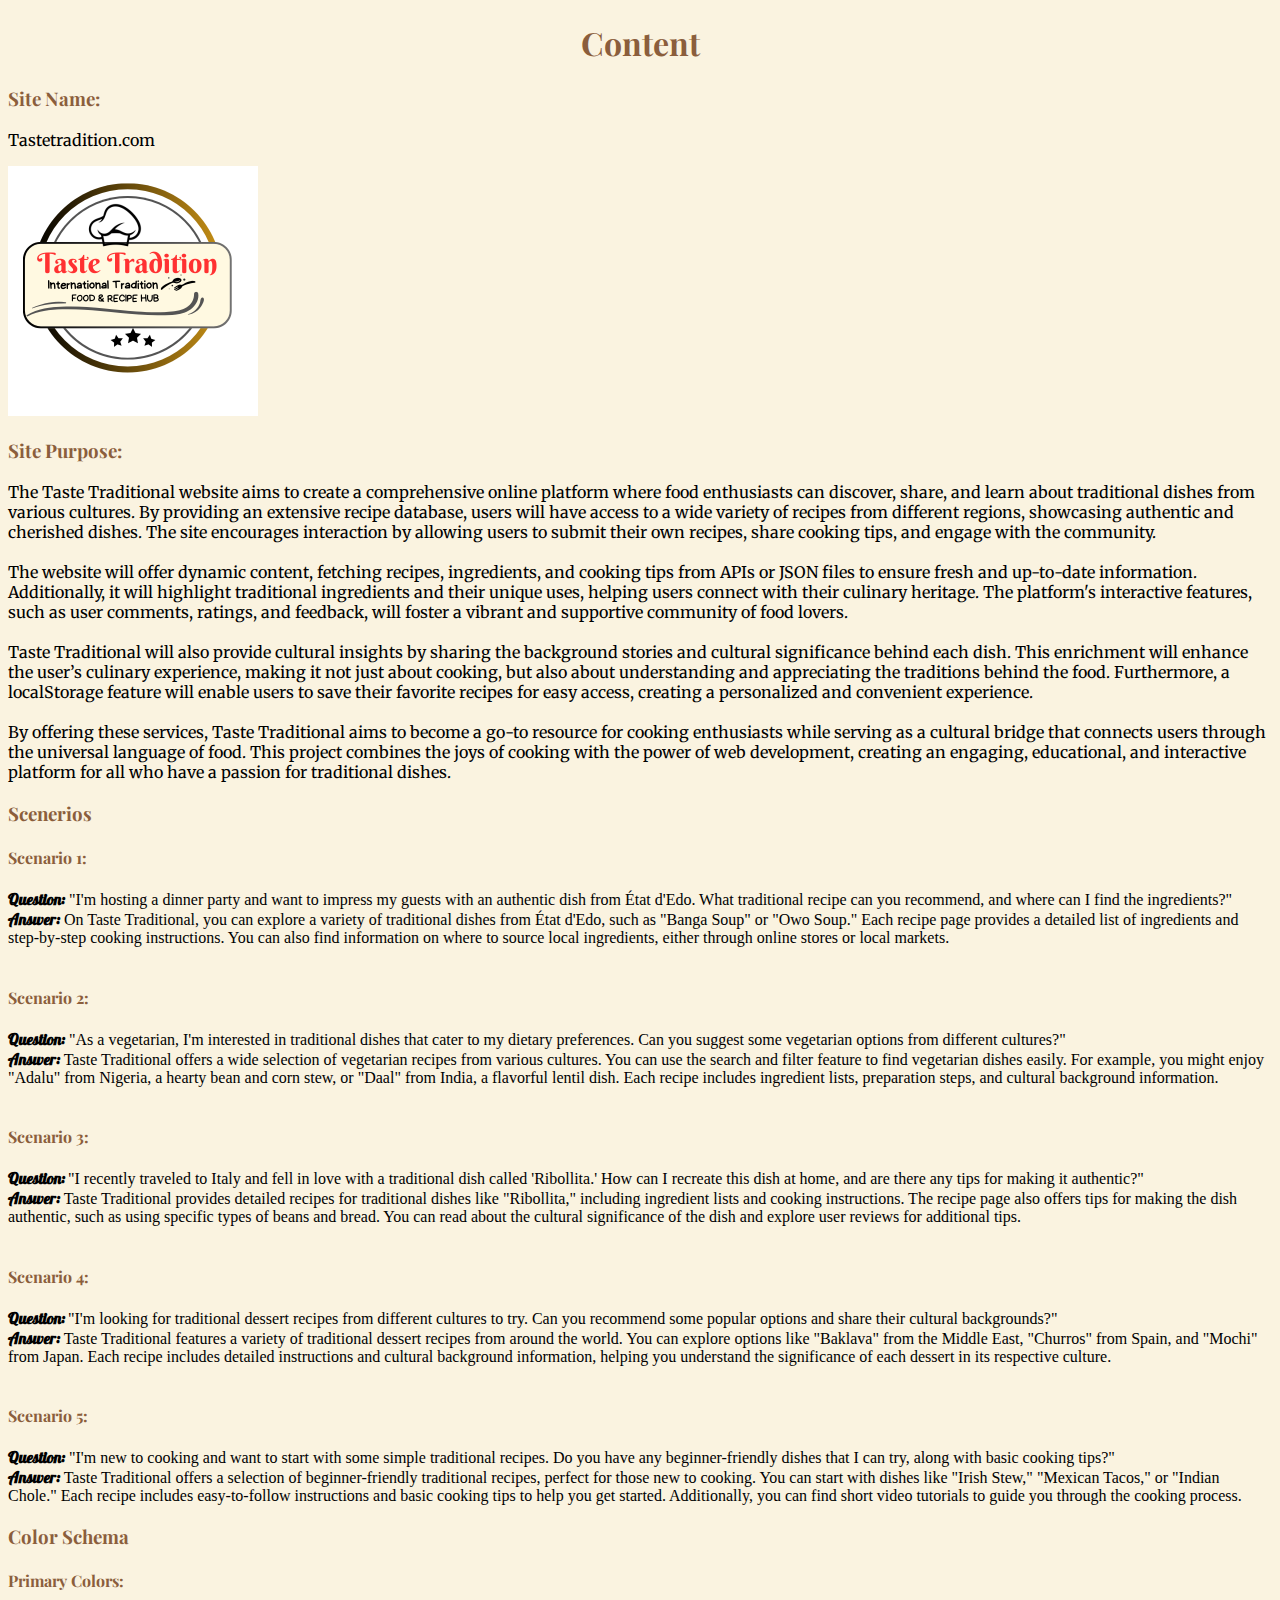
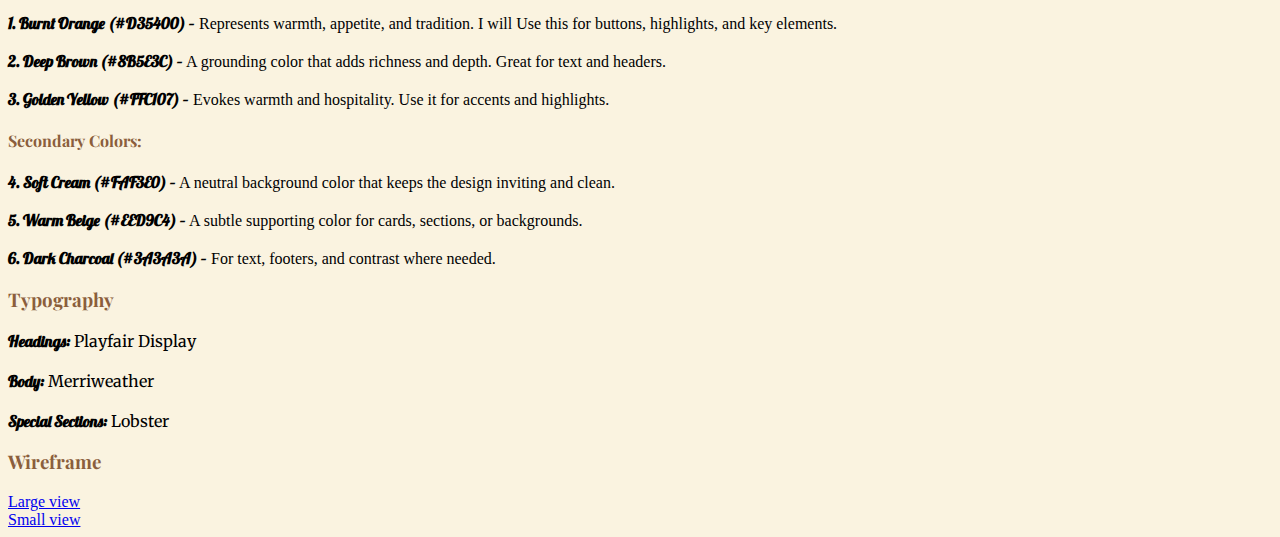
==== sitePlan.html @ 5951a016 "sitePlan" ====
<!DOCTYPE html>
<html lang="en">
<head>
    <meta charset="UTF-8">
    <meta name="viewport" content="width=device-width, initial-scale=1.0">
    <title>Site Plan</title>
    <link rel="stylesheet" href="styles/sitePlan.css">
</head>
<body>
    <h1>Content</h1>
    <div>
        <h3>Site Name:</h3>
        <p>Tastetradition.com</p>
        <img src="images/TasteTradition.png" alt="Taste Tradition" width="250px">
    </div>
    <div>
        <h3>Site Purpose:</h3>
        <p>The Taste Traditional website aims to create a comprehensive online platform where food enthusiasts can discover, share, and learn about traditional dishes from various cultures. By providing an extensive recipe database, users will have access to a wide variety of recipes from different regions, showcasing authentic and cherished dishes. The site encourages interaction by allowing users to submit their own recipes, share cooking tips, and engage with the community.
           <br><br> 
            The website will offer dynamic content, fetching recipes, ingredients, and cooking tips from APIs or JSON files to ensure fresh and up-to-date information. Additionally, it will highlight traditional ingredients and their unique uses, helping users connect with their culinary heritage. The platform's interactive features, such as user comments, ratings, and feedback, will foster a vibrant and supportive community of food lovers.
            <br><br>
            Taste Traditional will also provide cultural insights by sharing the background stories and cultural significance behind each dish. This enrichment will enhance the user’s culinary experience, making it not just about cooking, but also about understanding and appreciating the traditions behind the food. Furthermore, a localStorage feature will enable users to save their favorite recipes for easy access, creating a personalized and convenient experience.
            <br><br>
            By offering these services, Taste Traditional aims to become a go-to resource for cooking enthusiasts while serving as a cultural bridge that connects users through the universal language of food. This project combines the joys of cooking with the power of web development, creating an engaging, educational, and interactive platform for all who have a passion for traditional dishes.</p>
        
    </div>
    <div>
        <h3>Scenerios</h3>
        <p><h4>Scenario 1:</h4>
           <strong> Question:</strong> "I'm hosting a dinner party and want to impress my guests with an authentic dish from État d'Edo. What traditional recipe can you recommend, and where can I find the ingredients?" <br>
            
            <strong>Answer:</strong> On Taste Traditional, you can explore a variety of traditional dishes from État d'Edo, such as "Banga Soup" or "Owo Soup." Each recipe page provides a detailed list of ingredients and step-by-step cooking instructions. You can also find information on where to source local ingredients, either through online stores or local markets. <br> <br>
            
            <h4>Scenario 2:</h4>
            <strong>Question:</strong> "As a vegetarian, I'm interested in traditional dishes that cater to my dietary preferences. Can you suggest some vegetarian options from different cultures?"
            <br>
            <strong>Answer:</strong> Taste Traditional offers a wide selection of vegetarian recipes from various cultures. You can use the search and filter feature to find vegetarian dishes easily. For example, you might enjoy "Adalu" from Nigeria, a hearty bean and corn stew, or "Daal" from India, a flavorful lentil dish. Each recipe includes ingredient lists, preparation steps, and cultural background information. <br><br>
            
           <h4> Scenario 3:</h4>
            <strong>Question: </strong> "I recently traveled to Italy and fell in love with a traditional dish called 'Ribollita.' How can I recreate this dish at home, and are there any tips for making it authentic?" <br>
            
            <strong>Answer:</strong> Taste Traditional provides detailed recipes for traditional dishes like "Ribollita," including ingredient lists and cooking instructions. The recipe page also offers tips for making the dish authentic, such as using specific types of beans and bread. You can read about the cultural significance of the dish and explore user reviews for additional tips.
            <br> <br>
           <h4> Scenario 4:</h4>
            <strong>Question: </strong> "I'm looking for traditional dessert recipes from different cultures to try. Can you recommend some popular options and share their cultural backgrounds?"
            <br>
           <strong> Answer:</strong> Taste Traditional features a variety of traditional dessert recipes from around the world. You can explore options like "Baklava" from the Middle East, "Churros" from Spain, and "Mochi" from Japan. Each recipe includes detailed instructions and cultural background information, helping you understand the significance of each dessert in its respective culture.
            <br> <br>
            <h4>Scenario 5:</h4>
           <strong> Question:</strong> "I'm new to cooking and want to start with some simple traditional recipes. Do you have any beginner-friendly dishes that I can try, along with basic cooking tips?"
        <br>
           <strong> Answer:</strong> Taste Traditional offers a selection of beginner-friendly traditional recipes, perfect for those new to cooking. You can start with dishes like "Irish Stew," "Mexican Tacos," or "Indian Chole." Each recipe includes easy-to-follow instructions and basic cooking tips to help you get started. Additionally, you can find short video tutorials to guide you through the cooking process.</p>
    </div>
    <div>
        <h3>Color Schema</h3>
        <p><h4>Primary Colors:</h4>

            <strong>1. Burnt Orange (#D35400) –</strong> Represents warmth, appetite, and tradition. I will Use this for buttons, highlights, and key elements.
            
            <br><br>
            <strong>2. Deep Brown (#8B5E3C) –</strong> A grounding color that adds richness and depth. Great for text and headers.
            <br> <br>
            
           <strong> 3. Golden Yellow (#FFC107) –</strong> Evokes warmth and hospitality. Use it for accents and highlights.
            
            
            
           <h4> Secondary Colors:</h4>
            
           <strong> 4. Soft Cream (#FAF3E0) – </strong>A neutral background color that keeps the design inviting and clean.
            <br> <br>
            
            <strong>5. Warm Beige (#EED9C4) –</strong> A subtle supporting color for cards, sections, or backgrounds.
            
            <br> <br>
           <strong> 6. Dark Charcoal (#3A3A3A) –</strong> For text, footers, and contrast where needed.</p>
    </div>
    <div>
        <h3>Typography</h3>
        <p><strong>Headings:</strong> Playfair Display <br> <br>

            <strong>Body:</strong> Merriweather <br> <br>
            
           <strong> Special Sections:</strong> Lobster</p>
    </div>
    <div>
        <h3>Wireframe</h3>
       <a href="https://wireframe.cc/3VVSjD">Large view</a> <br>
       <a href="https://wireframe.cc/DXRyOu">Small view</a>
    </div>
---- styles/sitePlan.css ----
@import url('https://fonts.googleapis.com/css2?family=Lobster&family=Merriweather:ital,wght@0,300;0,400;0,700;0,900;1,300;1,400;1,700;1,900&family=Playfair+Display:ital,wght@0,400..900;1,400..900&family=Roboto:ital,wght@0,100..900;1,100..900&display=swap');

body{
    background-color:#FAF3E0 ;
}
h1, h3, h4, h5 {
    font-family: "Playfair Display", serif;
    color: #8B5E3C;
    font-weight: bolder;
}

p{
    font-family:"Merriweather", serif ;
}

strong{
    font-family:"Lobster", serif ;
}
h1{
    text-align: center;
}
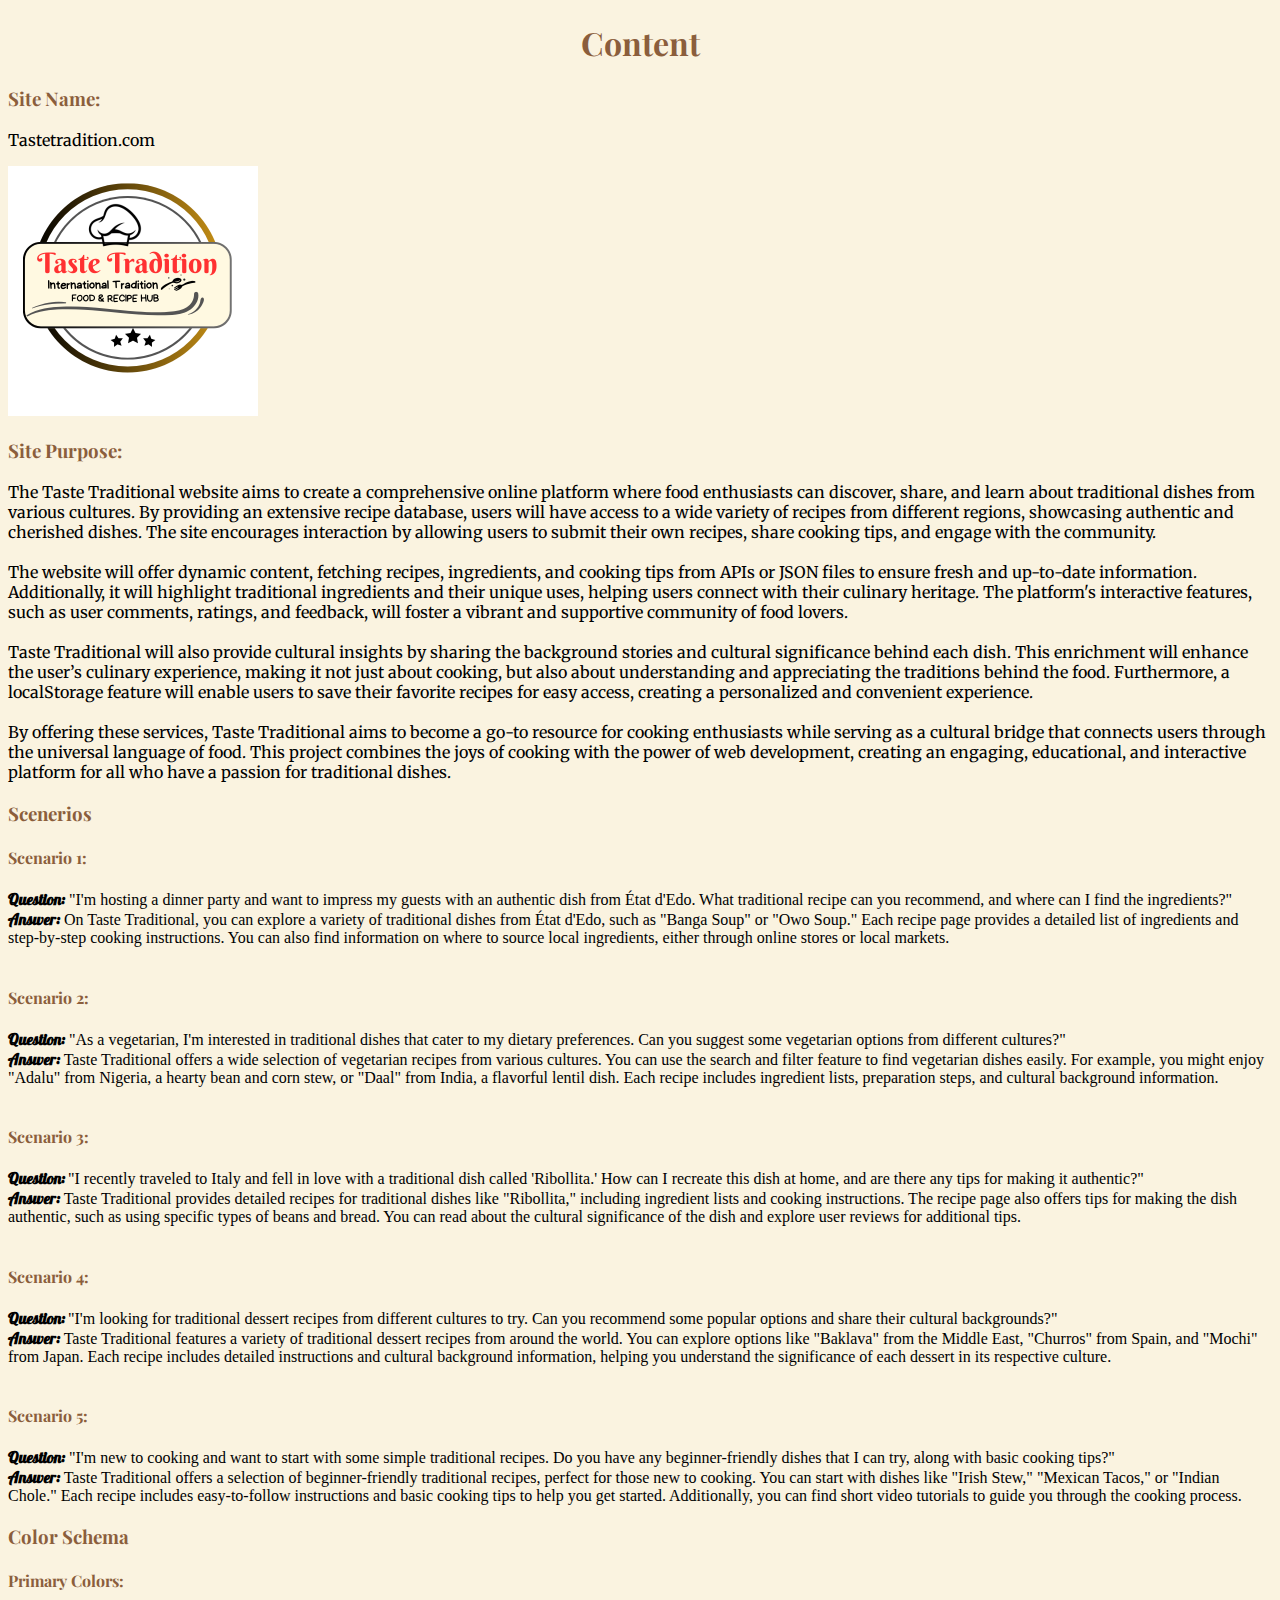
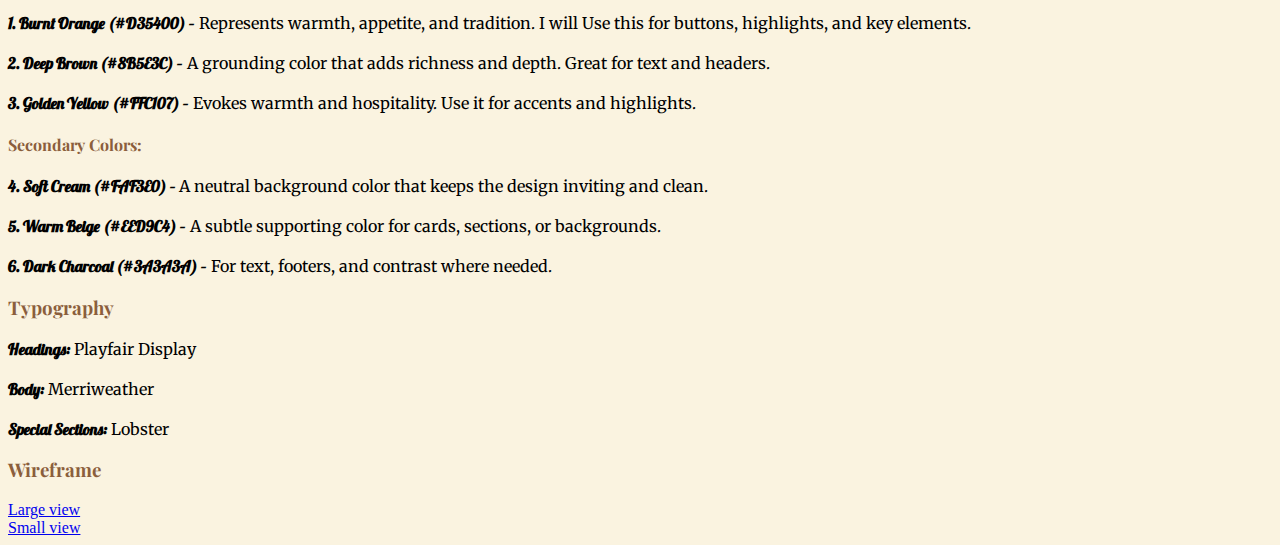
==== commit 3cac0a98: "update" ====
--- a/sitePlan.html
+++ b/sitePlan.html
@@ -11,7 +11,7 @@
     <div>
         <h3>Site Name:</h3>
         <p>Tastetradition.com</p>
-        <img src="images/TasteTradition.png" alt="Taste Tradition" width="250px">
+        <img src="images/TasteTradition.png" alt="Taste Tradition">
     </div>
     <div>
         <h3>Site Purpose:</h3>
@@ -47,14 +47,15 @@
            <strong> Answer:</strong> Taste Traditional features a variety of traditional dessert recipes from around the world. You can explore options like "Baklava" from the Middle East, "Churros" from Spain, and "Mochi" from Japan. Each recipe includes detailed instructions and cultural background information, helping you understand the significance of each dessert in its respective culture.
             <br> <br>
             <h4>Scenario 5:</h4>
-           <strong> Question:</strong> "I'm new to cooking and want to start with some simple traditional recipes. Do you have any beginner-friendly dishes that I can try, along with basic cooking tips?"
-        <br>
-           <strong> Answer:</strong> Taste Traditional offers a selection of beginner-friendly traditional recipes, perfect for those new to cooking. You can start with dishes like "Irish Stew," "Mexican Tacos," or "Indian Chole." Each recipe includes easy-to-follow instructions and basic cooking tips to help you get started. Additionally, you can find short video tutorials to guide you through the cooking process.</p>
+           <strong> Question:</strong> "I'm new to cooking and want to start with some simple traditional recipes. Do you have any beginner-friendly dishes that I can try, along with basic cooking tips?" <br>
+        
+           <strong> Answer:</strong> Taste Traditional offers a selection of beginner-friendly traditional recipes, perfect for those new to cooking. You can start with dishes like "Irish Stew," "Mexican Tacos," or "Indian Chole." Each recipe includes easy-to-follow instructions and basic cooking tips to help you get started. Additionally, you can find short video tutorials to guide you through the cooking process.
+        </p>
     </div>
     <div>
         <h3>Color Schema</h3>
-        <p><h4>Primary Colors:</h4>
-
+        <h4>Primary Colors:</h4>
+        <p>
             <strong>1. Burnt Orange (#D35400) –</strong> Represents warmth, appetite, and tradition. I will Use this for buttons, highlights, and key elements.
             
             <br><br>
@@ -62,18 +63,16 @@
             <br> <br>
             
            <strong> 3. Golden Yellow (#FFC107) –</strong> Evokes warmth and hospitality. Use it for accents and highlights.
-            
-            
-            
-           <h4> Secondary Colors:</h4>
-            
-           <strong> 4. Soft Cream (#FAF3E0) – </strong>A neutral background color that keeps the design inviting and clean.
+        </p>
+        <h4> Secondary Colors:</h4>
+        <p><strong> 4. Soft Cream (#FAF3E0) – </strong>A neutral background color that keeps the design inviting and clean.
             <br> <br>
             
             <strong>5. Warm Beige (#EED9C4) –</strong> A subtle supporting color for cards, sections, or backgrounds.
+            <br> <br><strong> 6. Dark Charcoal (#3A3A3A) –</strong> For text, footers, and contrast where needed.
+        </p>
             
-            <br> <br>
-           <strong> 6. Dark Charcoal (#3A3A3A) –</strong> For text, footers, and contrast where needed.</p>
+           
     </div>
     <div>
         <h3>Typography</h3>
--- a/styles/sitePlan.css
+++ b/styles/sitePlan.css
@@ -18,4 +18,8 @@
 }
 h1{
     text-align: center;
+}
+
+img{
+    width: 250px;
 }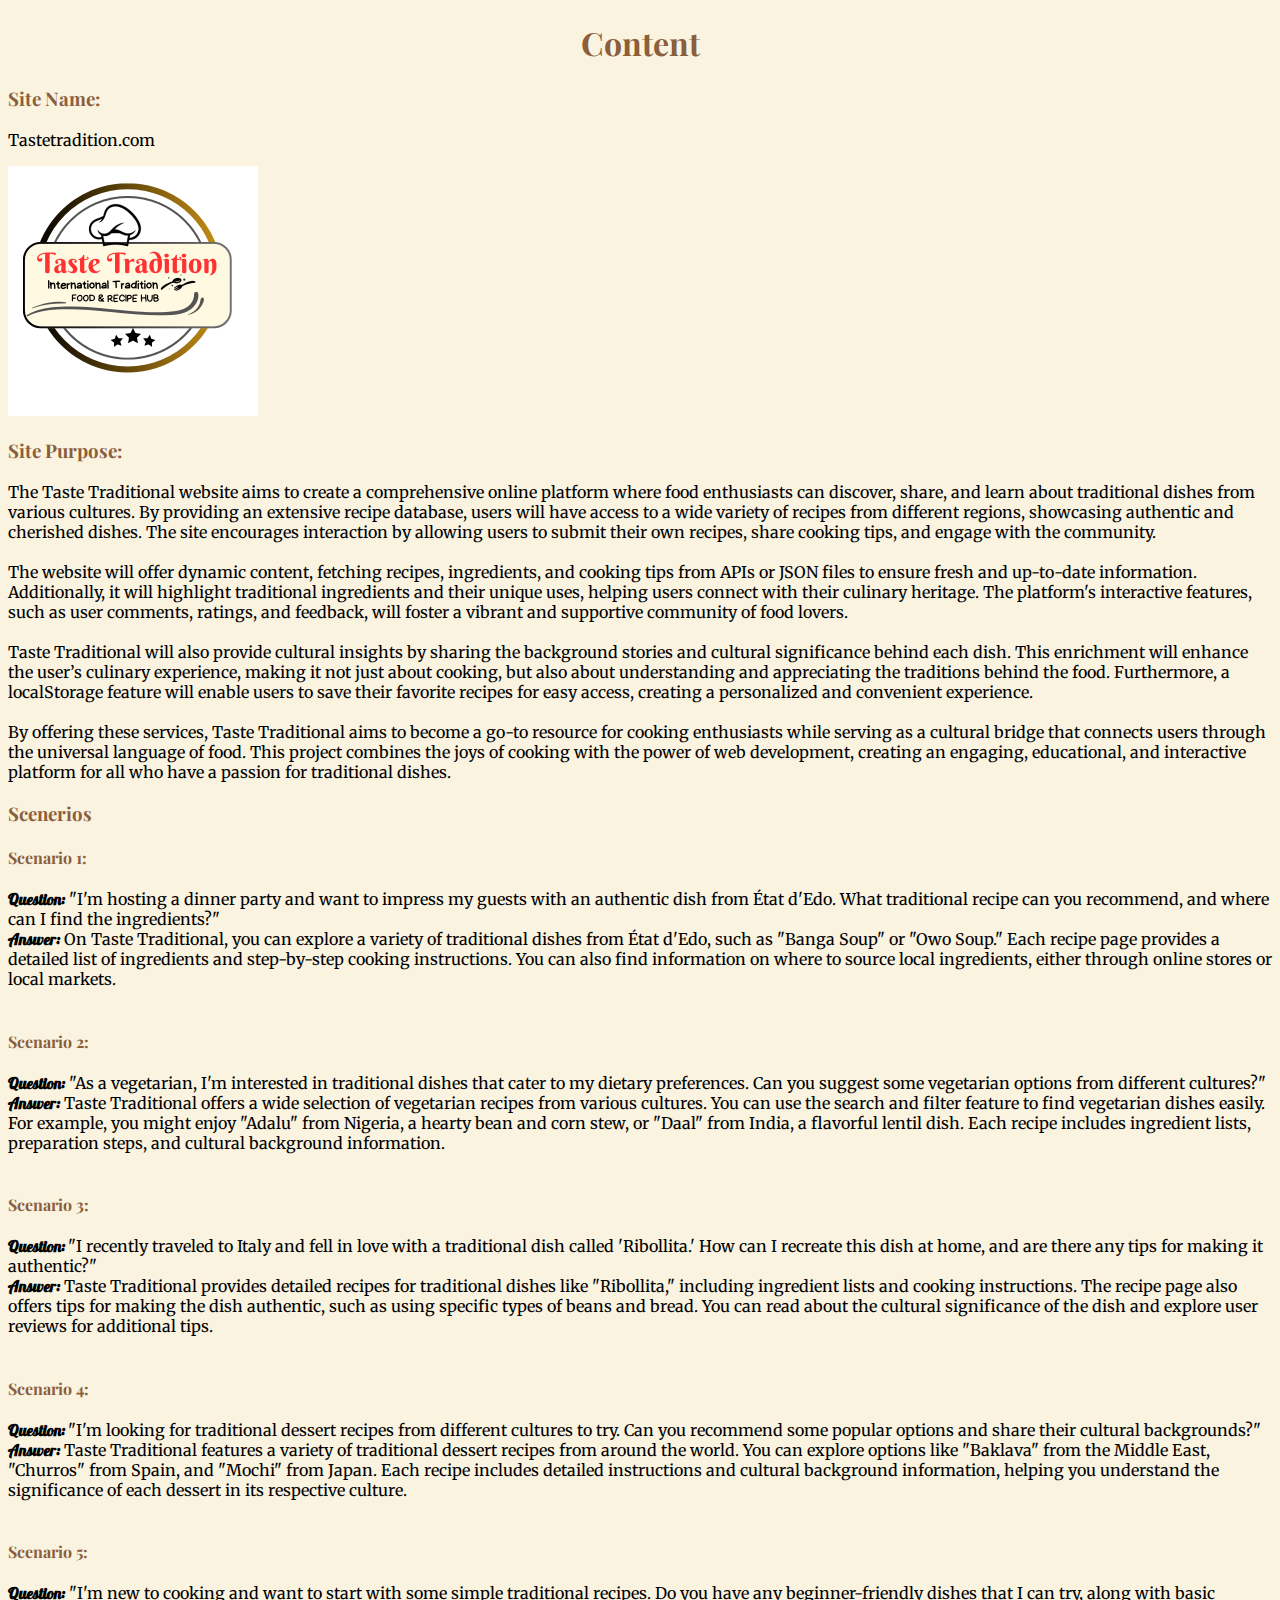
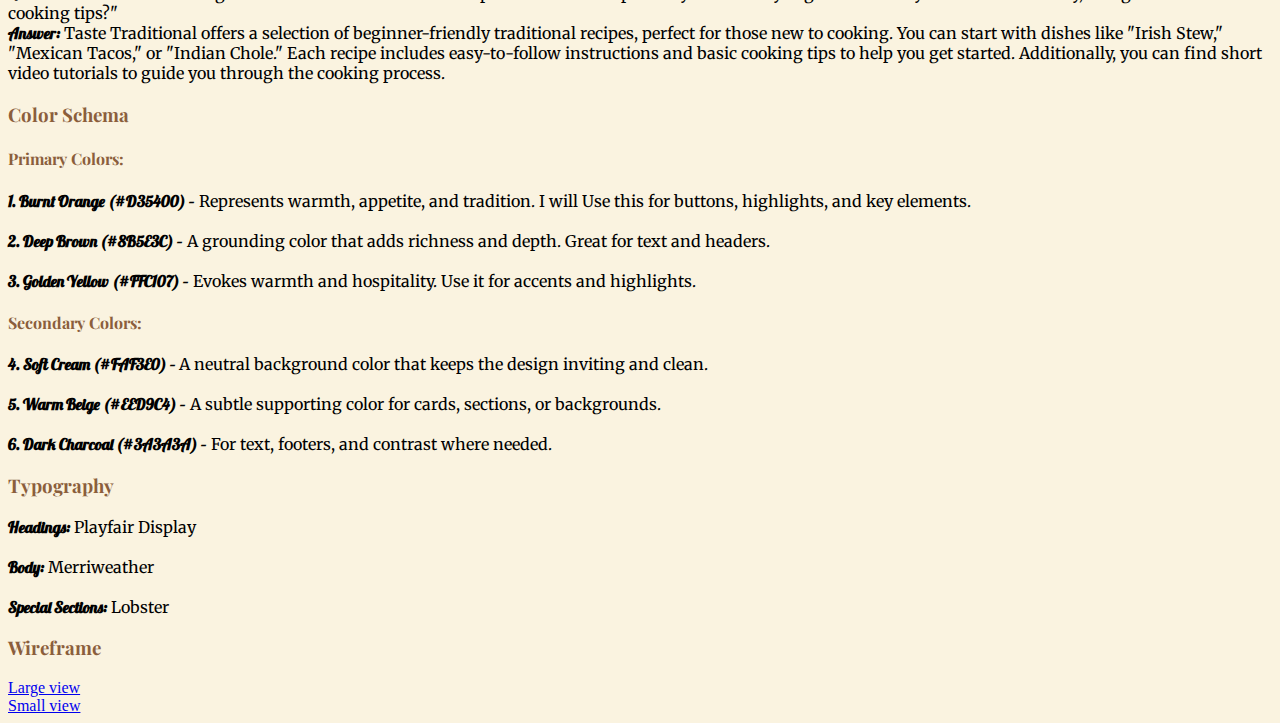
==== commit 5d6e5483: "update" ====
--- a/sitePlan.html
+++ b/sitePlan.html
@@ -26,30 +26,34 @@
     </div>
     <div>
         <h3>Scenerios</h3>
-        <p><h4>Scenario 1:</h4>
-           <strong> Question:</strong> "I'm hosting a dinner party and want to impress my guests with an authentic dish from État d'Edo. What traditional recipe can you recommend, and where can I find the ingredients?" <br>
+        <h4>Scenario 1:</h4>
+        <p>
+            <strong> Question:</strong> "I'm hosting a dinner party and want to impress my guests with an authentic dish from État d'Edo. What traditional recipe can you recommend, and where can I find the ingredients?" <br>
             
             <strong>Answer:</strong> On Taste Traditional, you can explore a variety of traditional dishes from État d'Edo, such as "Banga Soup" or "Owo Soup." Each recipe page provides a detailed list of ingredients and step-by-step cooking instructions. You can also find information on where to source local ingredients, either through online stores or local markets. <br> <br>
-            
-            <h4>Scenario 2:</h4>
+        </p>
+        <h4>Scenario 2:</h4>
+        <p>
             <strong>Question:</strong> "As a vegetarian, I'm interested in traditional dishes that cater to my dietary preferences. Can you suggest some vegetarian options from different cultures?"
             <br>
             <strong>Answer:</strong> Taste Traditional offers a wide selection of vegetarian recipes from various cultures. You can use the search and filter feature to find vegetarian dishes easily. For example, you might enjoy "Adalu" from Nigeria, a hearty bean and corn stew, or "Daal" from India, a flavorful lentil dish. Each recipe includes ingredient lists, preparation steps, and cultural background information. <br><br>
-            
-           <h4> Scenario 3:</h4>
-            <strong>Question: </strong> "I recently traveled to Italy and fell in love with a traditional dish called 'Ribollita.' How can I recreate this dish at home, and are there any tips for making it authentic?" <br>
+        </p>
+        <h4> Scenario 3:</h4>
+        <p><strong>Question: </strong> "I recently traveled to Italy and fell in love with a traditional dish called 'Ribollita.' How can I recreate this dish at home, and are there any tips for making it authentic?" <br>
             
             <strong>Answer:</strong> Taste Traditional provides detailed recipes for traditional dishes like "Ribollita," including ingredient lists and cooking instructions. The recipe page also offers tips for making the dish authentic, such as using specific types of beans and bread. You can read about the cultural significance of the dish and explore user reviews for additional tips.
             <br> <br>
-           <h4> Scenario 4:</h4>
-            <strong>Question: </strong> "I'm looking for traditional dessert recipes from different cultures to try. Can you recommend some popular options and share their cultural backgrounds?"
+        </p>
+        <h4> Scenario 4:</h4>
+        <p><strong>Question: </strong> "I'm looking for traditional dessert recipes from different cultures to try. Can you recommend some popular options and share their cultural backgrounds?"
             <br>
            <strong> Answer:</strong> Taste Traditional features a variety of traditional dessert recipes from around the world. You can explore options like "Baklava" from the Middle East, "Churros" from Spain, and "Mochi" from Japan. Each recipe includes detailed instructions and cultural background information, helping you understand the significance of each dessert in its respective culture.
             <br> <br>
-            <h4>Scenario 5:</h4>
-           <strong> Question:</strong> "I'm new to cooking and want to start with some simple traditional recipes. Do you have any beginner-friendly dishes that I can try, along with basic cooking tips?" <br>
+        </p>
+        <h4>Scenario 5:</h4>
+        <p> <strong> Question:</strong> "I'm new to cooking and want to start with some simple traditional recipes. Do you have any beginner-friendly dishes that I can try, along with basic cooking tips?" <br>
         
-           <strong> Answer:</strong> Taste Traditional offers a selection of beginner-friendly traditional recipes, perfect for those new to cooking. You can start with dishes like "Irish Stew," "Mexican Tacos," or "Indian Chole." Each recipe includes easy-to-follow instructions and basic cooking tips to help you get started. Additionally, you can find short video tutorials to guide you through the cooking process.
+            <strong> Answer:</strong> Taste Traditional offers a selection of beginner-friendly traditional recipes, perfect for those new to cooking. You can start with dishes like "Irish Stew," "Mexican Tacos," or "Indian Chole." Each recipe includes easy-to-follow instructions and basic cooking tips to help you get started. Additionally, you can find short video tutorials to guide you through the cooking process.
         </p>
     </div>
     <div>
